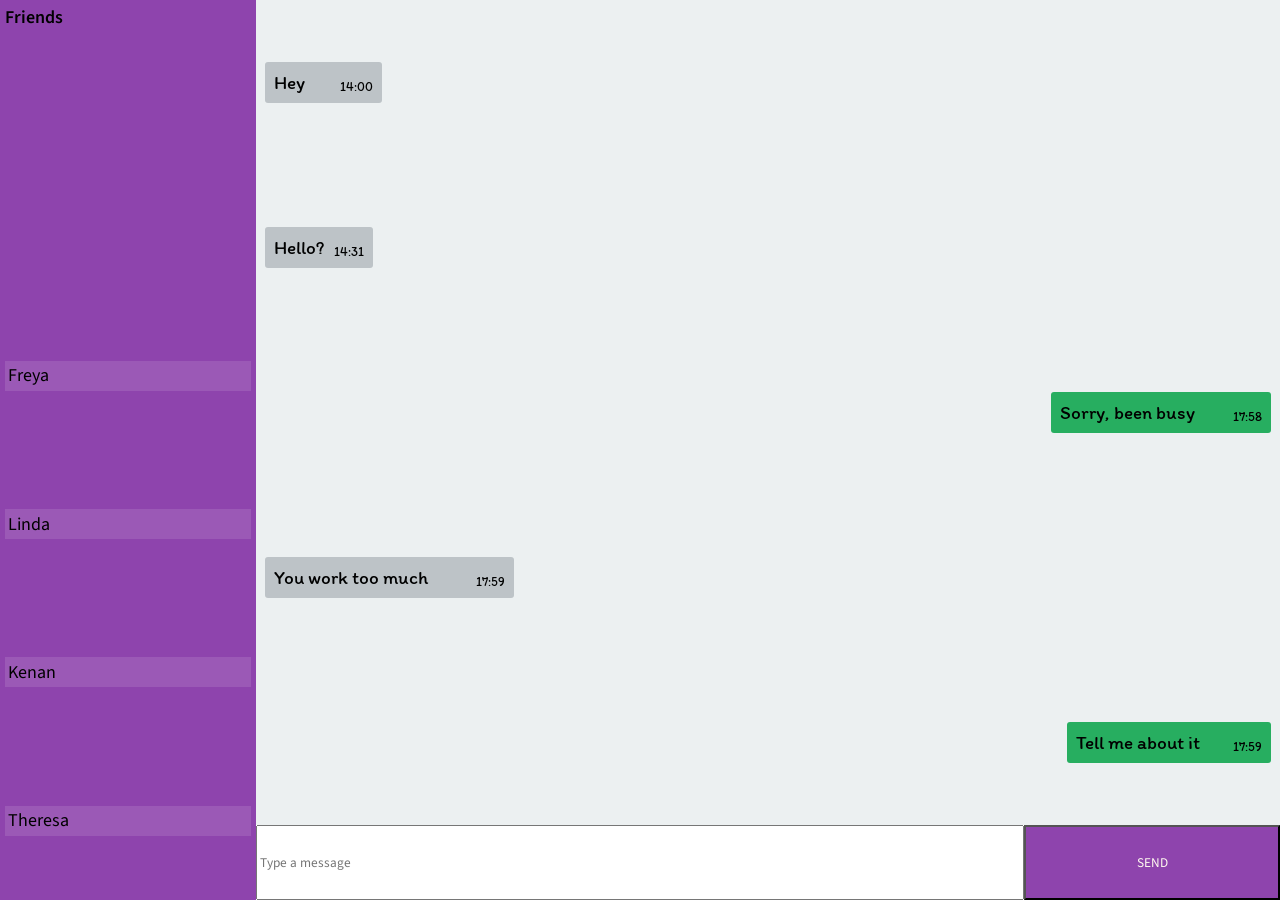
==== CSS Grid/Ex1/index.html @ 7bcdcf06 "FINISHED CHAT EXERCISE" ====
<!DOCTYPE html>
<html lang="en">
<head>
    <meta charset="UTF-8">
    <meta name="viewport" content="width=device-width, initial-scale=1.0">
    <title>Document</title>
    <link rel="stylesheet" href="style.css">
    <link href="https://fonts.googleapis.com/css2?family=Itim&family=Source+Sans+Pro:wght@400;600&display=swap" rel="stylesheet">
</head>
<body>
    <div id="main-container">
        <div id="friend-container">
            <div id="friend-title">Friends</div>
            <div id="friend-list">
                <div class="friend">Freya</div>
                <div class="friend">Linda</div>
                <div class="friend">Kenan</div>
                <div class="friend">Theresa</div>
            </div>
        </div>
        <div id="chat">
            <div class="other-msg msg">
                <p class="msg-text">Hey</p><p class="msg-time">14:00</p>
            </div>
            <div class="other-msg msg">
                <p class="msg-text">Hello?</p><p class="msg-time">14:31</p>
            </div>
            <div class="own-msg msg">
                <p class="msg-text">Sorry, been busy</p><p class="msg-time">17:58</p>
            </div>
            <div class="other-msg msg">
                <p class="msg-text">You work too much</p><p class="msg-time">17:59</p>
            </div>
            <div class="own-msg msg">
                <p class="msg-text">Tell me about it</p><p class="msg-time">17:59</p>
            </div>
        </div>
        <div id="type">
            <input id="text-input" type="text" placeholder="Type a message">
            <button id="send" type="button">SEND</button>
        </div>
    </div>
</body>
</html>
---- CSS Grid/Ex1/style.css ----
body {
    margin: 0
}

#main-container {
    display: grid;
    grid-template-columns: 1fr 4fr;
    grid-template-rows: 11fr 1fr;
    grid-template-areas: 
    "f c"
    "f i";
    height: 100vh;
}

#friend-container {
    display: grid;
    grid-area: f;
    padding: 2%;
    background-color: #8e44ad;
    grid-template-rows: 1fr 2fr;
    font-family: 'Source Sans Pro', sans-serif;
    font-weight: 600;
    font-size: large;
}

#friend-list {
    display: grid;
    grid-template-columns: 1fr;
    align-items: center;
}

.friend {
    display: grid;
    align-items: center;
    align-content: center;
    background-color: #9b59b6;
    height: fit-content;
    padding: 1%;
    font-weight: 400;
}

#chat {
    background-color: #ecf0f1;
    display: grid;
    align-items: center;
    grid-template-columns: 1fr;
}

.msg {
    display: grid;
    grid-template-columns: 2fr 1fr;
    height: fit-content;
    border-radius: 3px;
    margin: 1vh;
    padding: 1vh;
}

.other-msg {
    background-color: #bdc3c7;
    justify-self: left;
}

.own-msg {
    background-color: #27ae60;
    justify-self: right;
}

.msg-text {
    text-align: left;
    font-family: 'Itim', cursive;
    font-size: 1.5vw;
    margin: 0;
}

.msg-time {
    justify-self: right;
    align-self: end;
    margin: 0;
    font-family: 'Itim', cursive;
    font-size: 1vw;
}

#type {
    display: grid;
    grid-template-columns: 3fr 1fr;
    font-family: 'Source Sans Pro', sans-serif;
}

button {
    background-color: #8e44ad;
    font-family: 'Source Sans Pro', sans-serif;
    color: floralwhite;
}

input {
    font-family: 'Source Sans Pro', sans-serif;
}
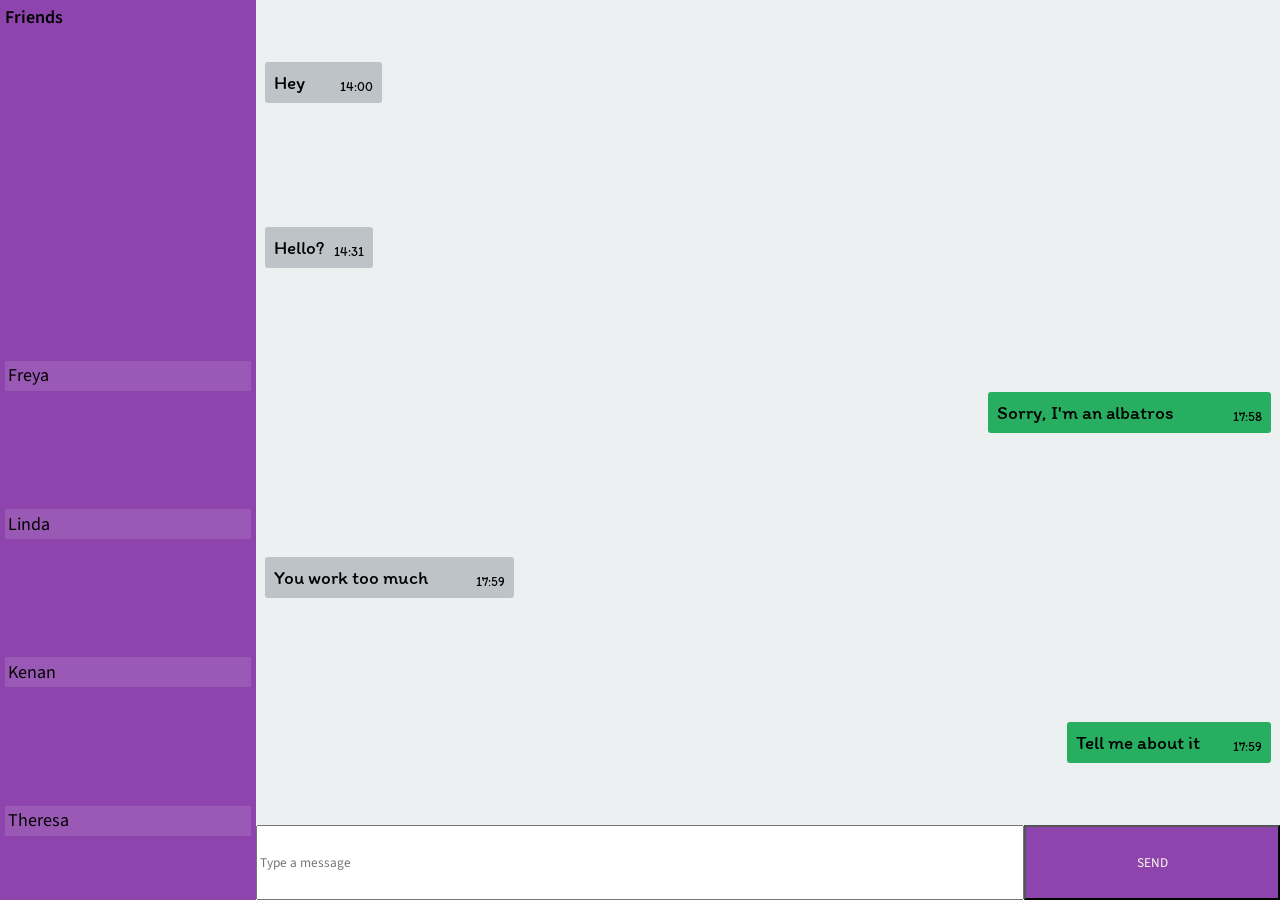
==== commit b675bfc4: "minor text fix" ====
--- a/CSS Grid/Ex1/index.html
+++ b/CSS Grid/Ex1/index.html
@@ -26,7 +26,7 @@
                 <p class="msg-text">Hello?</p><p class="msg-time">14:31</p>
             </div>
             <div class="own-msg msg">
-                <p class="msg-text">Sorry, been busy</p><p class="msg-time">17:58</p>
+                <p class="msg-text">Sorry, I'm an albatros</p><p class="msg-time">17:58</p>
             </div>
             <div class="other-msg msg">
                 <p class="msg-text">You work too much</p><p class="msg-time">17:59</p>
